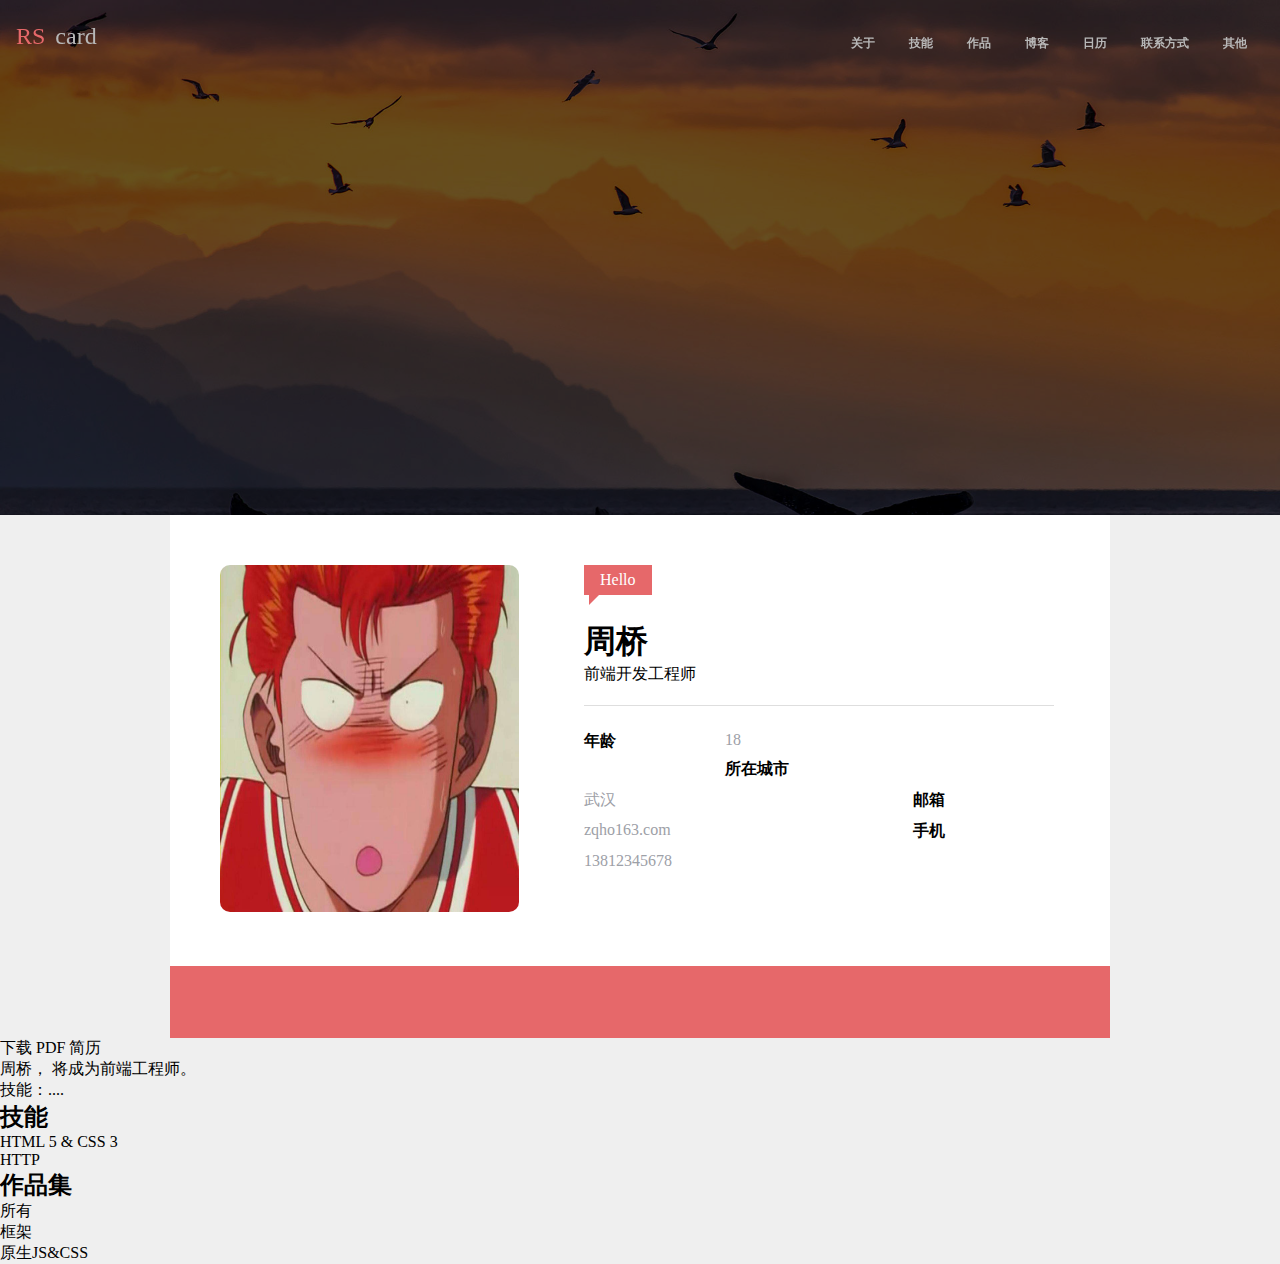
==== resume/resume.html @ f73a6a83 "简历" ====
<!DOCTYPE html>
<html lang="en">

<head>
    <meta charset="UTF-8">
    <meta name="viewport" content="width=device-width, initial-scale=1.0">
    <meta http-equiv="X-UA-Compatible" content="ie=edge">
    <link rel="stylesheet" href="resume.css">
    <title>resume</title>
    <link rel="stylesheet" href="//at.alicdn.com/t/font_764186_n2p8pr8hvwe.css">
    <style type="text/css">
    .icon {
       width: 1em; height: 1em;
       vertical-align: -0.15em;
       fill: currentColor;
       overflow: hidden;
    }
</style>
</head>

<body>
    <div class="topNavBar">
        <div class="topNavBar-inner clearfix">
            <a class="logo" href="#" alt="logo" style="float: left;">
                <span class="rs">RS</span>
                <span class="card">card</span>
            </a>
            <nav style="float: right;">
                <ul class="clearfix">
                    <li>
                        <a href="#">关于</a>
                    </li>
                    <li>
                        <a href="#">技能</a>
                    </li>
                    <li>
                        <a href="#">作品</a>
                    </li>
                    <li>
                        <a href="#">博客</a>
                    </li>
                    <li>
                        <a href="#">日历</a>
                    </li>
                    <li>
                        <a href="#">联系方式</a>
                    </li>
                    <li>
                        <a href="#">其他</a>
                    </li>
                </ul>
            </nav>
        </div>

    </div>
    <div class="banner">
        <div class="mask"></div>
    </div>
    <main>
        <div class="useCard">
            <div class="pictureAndText clearfix">
                <div class="picture">
                    <img src="img/timg.jpg" alt="头像">
                </div>
                <div class="text">
                    <div class="profile">
                        <span class="welcome">
                            Hello
                            <span class="triangle"></span>
                        </span>
                        <h1>周桥</h1>
                        <p>前端开发工程师</p>
                        <hr>
                        <dl>
                            <dt>年龄</dt>
                            <dd>18</dd>
                            <dt>所在城市</dt>
                            <dd>武汉</dd>
                            <dt>邮箱</dt>
                            <dd>zqho163.com</dd>
                            <dt>手机</dt>
                            <dd>13812345678</dd>
                        </dl>
                    </div>
                </div>
            </div>
            <footer class="media">
                    <a href="#">
                            <svg class="icon" aria-hidden="true">
                                <use xlink:href="#icon-github"></use>
                            </svg>
                          </a>
                          <a href="#">
                            <svg class="icon" aria-hidden="true">
                                <use xlink:href="#icon-weixin"></use>
                            </svg>
                          </a>
                          <a href="#">
                            <svg class="icon" aria-hidden="true">
                                <use xlink:href="#icon-QQ"></use>
                            </svg>
                          </a>
            </footer>
        </div>

        <a class="button" href="#">下载 PDF 简历</a>
        
        <p>
            周桥， 将成为前端工程师。
            <br> 技能：....
        </p>

    </main>
    <section>
        <h2>技能</h2>
        <ol>
            <li>HTML 5 &amp; CSS 3</li>
            <li>HTTP</li>
        </ol>
    </section>
    <section>
        <h2>作品集</h2>
        <nav>
            <ol>
                <li>所有</li>
                <li>框架</li>
                <li>原生JS&amp;CSS</li>
            </ol>
        </nav>
        <div class="jobs">
            <div class="big"></div>
            <div class="small"></div>
            <div class="small"></div>
        </div>
    </section>
    <script src="http://at.alicdn.com/t/font_764186_n2p8pr8hvwe.js"></script>
</body>

</body>

</html>
---- resume/resume.css ----
body {
    background: rgba(0, 0, 0, 0.9);
    margin: 0;
    background: #efefef;
  }
   *{
     margin: 0;
     padding: 0;

  }
  a {
    color: inherit;
    text-decoration: none;
  }
  .clearfix::after {
    content: '';
    display: block;
    clear: both;
  }
  
  .topNavBar {
    position: fixed;
    width: 100%;
    padding: 20px 0 20px 0;
  }
  
  .topNavBar > .topNavBar-inner {
    padding: 0 16px;
  }

  .topNavBar > .topNavBar-inner > nav {
    padding-top: 7px;
  }
  .topNavBar > .topNavBar-inner nav > ul {
    list-style: none;
    margin: 0;
    padding: 0;
  }
  .topNavBar > .topNavBar-inner > nav > ul > li {
    float: left;
    margin-left: 17px;
    margin-right: 17px;
  }
  .topNavBar > .topNavBar-inner > nav > ul > li > a {
    font-size: 12px;
    color: #b7b7b7;
    font-weight: bold;
    border-top: 3px solid transparent;
    border-bottom: 3px solid transparent;
    padding-top: 5px;
    padding-bottom: 5px;
    display: block;
  }
  .topNavBar > .topNavBar-inner > nav > ul > li > a:hover {
    border-bottom: 3px solid #e06567;
  }
  
  .topNavBar .logo {
    font-size: 24px;
    font-family: 'Arial Black';
    padding-top: 3px;
    padding-bottom: 4px;
  }
  .topNavBar .logo .rs {
    margin-right: 4px;
    color: #e6686a;
  }
  .topNavBar .logo .card {
    color: #b7b7b7;
  }

  .banner {
    height: 515px;
    background: url(./img/bag.jpg) ;  
    background-size:cover; 
  }
  .mask {
    height: 515px;
    background-color: rgba(0, 0, 0, 0.6);
  }

  main >.useCard {
    max-width: 940px;
    margin: 0 auto; 
    background: #ffffff;
  }

  main >.useCard > .pictureAndText {
    padding: 50px;
  }

  main >.useCard > .pictureAndText >.picture {
    float: left;
  }

  main >.useCard > .pictureAndText >.picture>img {
    width: 299px;
    height: 347px;
    border-radius: 10px;
  }

  main >.useCard > .pictureAndText>.text {
    width: 470px;
    float: left;
    margin-left: 65px;
  }

  .useCard .welcome {
    display: inline-block;
    line-height: 22px;
    padding: 4px 16px;
    background: #e6686a;
    color: #fff;
    position: relative;
  }
  .useCard .triangle {
    display: block;
    border: 10px solid transparent;
    width: 0px;
    border-left-color: #e6686a;
    border-top-width: 0px;
    position: absolute;
    left: 5px;
    top: 100%;
  }
  .useCard h1 {
    margin-top: 25px;
  }
  .useCard hr {
    margin: 20px 0;
    height: 0;
    border: none;
    border-top: 1px solid #DEDEDE;
  }

 
  .useCard dl dd {  
    float: left; 
    width: 70%;
    padding: 5px 0;
    color: #9da0a7;
  }

  .useCard dl dt {
    font-weight: bold;
    float: left;
    width: 30%;
    padding: 5px 0;
  }

  .useCard > footer.media{
    background: #E6686A;
    text-align: center;
  }
  .useCard > footer.media > a{
    display: inline-block;
    width: 40px;
    line-height: 30px;
    padding: 5px 0;
    border-radius: 50%;
    margin: 16px;
  }
  .useCard > footer.media > a:hover{
    background: #CF5D5F;
  }
  .useCard svg{
    width: 30px;
    height: 30px; 
    fill: white;
    vertical-align: top;
  }
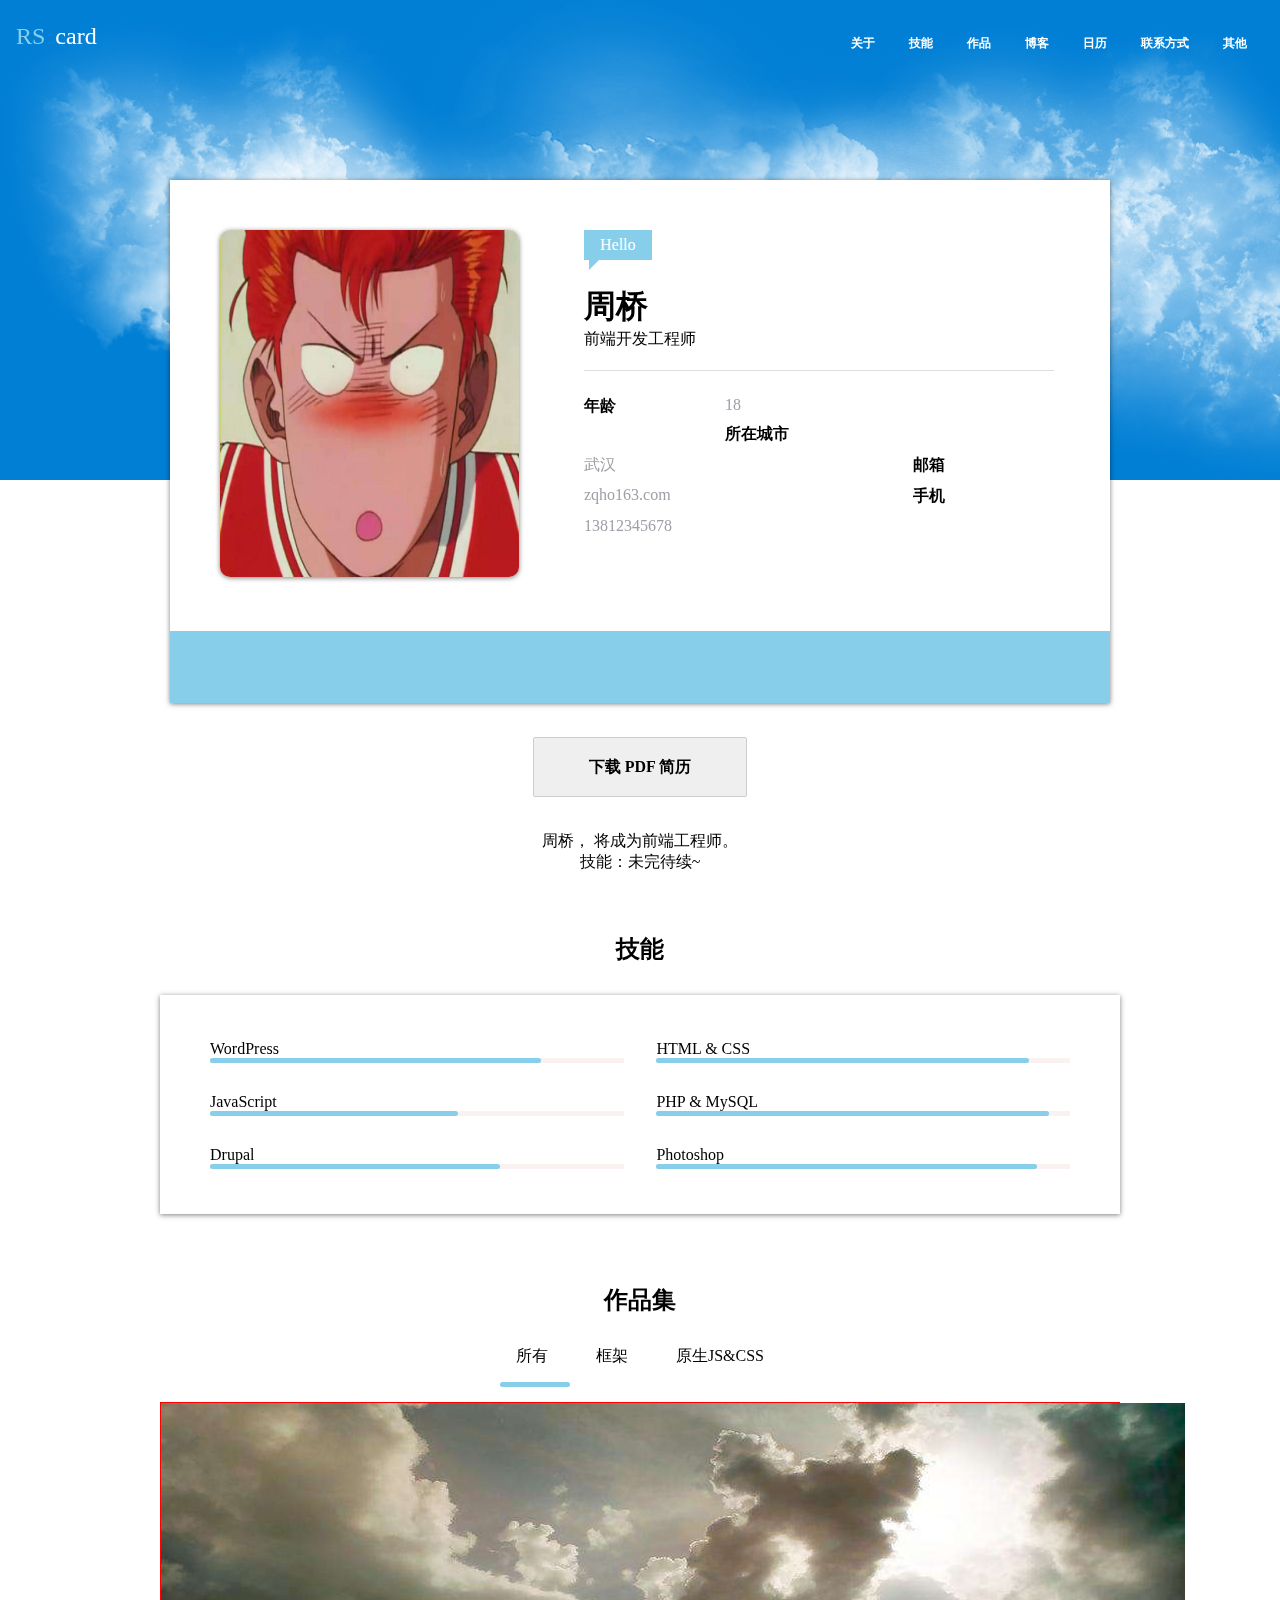
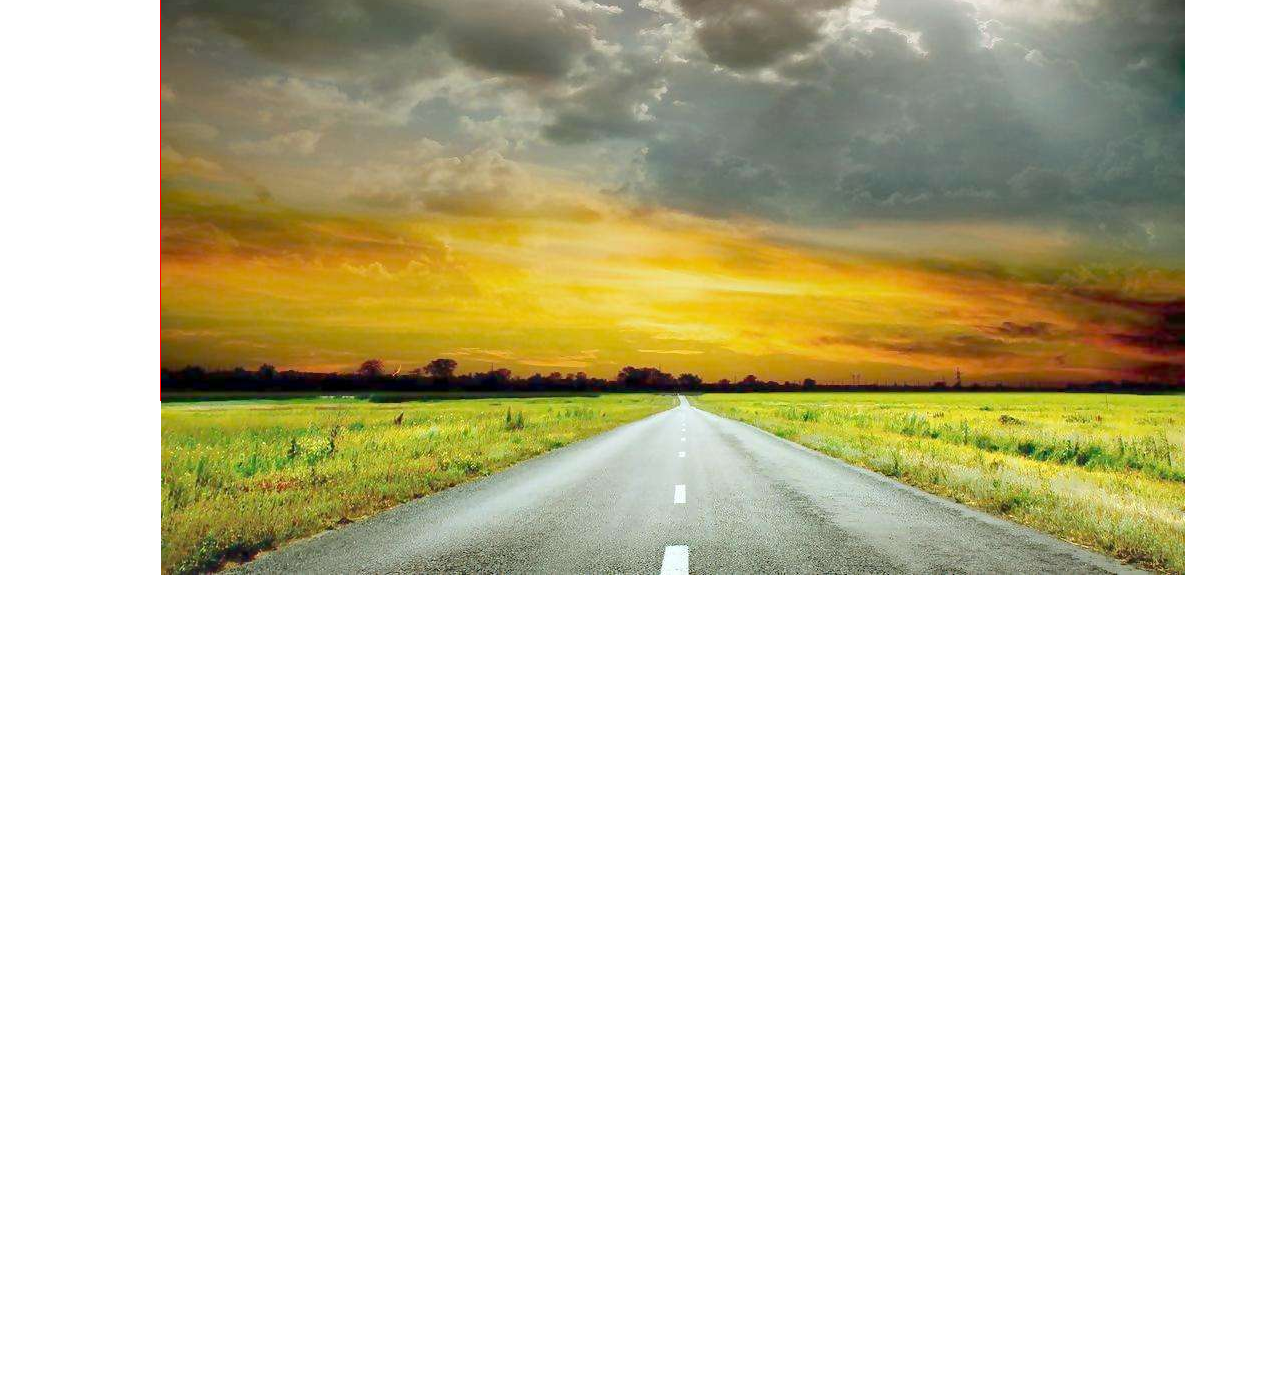
==== commit dab32db0: "更新技能条与作品" ====
--- a/resume/resume.html
+++ b/resume/resume.html
@@ -7,19 +7,22 @@
     <meta http-equiv="X-UA-Compatible" content="ie=edge">
     <link rel="stylesheet" href="resume.css">
     <title>resume</title>
-    <link rel="stylesheet" href="//at.alicdn.com/t/font_764186_n2p8pr8hvwe.css">
+    <link rel="stylesheet" href="sky.css">
+    <script src="http://at.alicdn.com/t/font_764074_2g4nvwgw6mk.js"></script>
     <style type="text/css">
-    .icon {
-       width: 1em; height: 1em;
-       vertical-align: -0.15em;
-       fill: currentColor;
-       overflow: hidden;
-    }
-</style>
+        .icon {
+            width: 1em;
+            height: 1em;
+            vertical-align: -0.15em;
+            fill: currentColor;
+            overflow: hidden;
+        }
+    </style>
 </head>
 
 <body>
     <div class="topNavBar">
+
         <div class="topNavBar-inner clearfix">
             <a class="logo" href="#" alt="logo" style="float: left;">
                 <span class="rs">RS</span>
@@ -53,9 +56,14 @@
         </div>
 
     </div>
-    <div class="banner">
-        <div class="mask"></div>
-    </div>
+ 
+        <div class="sky">
+            <div class="clouds_one"></div>
+            <div class="clouds_two"></div>
+            <div class="clouds_three"></div>
+        </div>
+  
+
     <main>
         <div class="useCard">
             <div class="pictureAndText clearfix">
@@ -85,40 +93,85 @@
                 </div>
             </div>
             <footer class="media">
-                    <a href="#">
-                            <svg class="icon" aria-hidden="true">
-                                <use xlink:href="#icon-github"></use>
-                            </svg>
-                          </a>
-                          <a href="#">
-                            <svg class="icon" aria-hidden="true">
-                                <use xlink:href="#icon-weixin"></use>
-                            </svg>
-                          </a>
-                          <a href="#">
-                            <svg class="icon" aria-hidden="true">
-                                <use xlink:href="#icon-QQ"></use>
-                            </svg>
-                          </a>
+                <a href="#">
+                    <svg class="icon" aria-hidden="true">
+                        <use xlink:href="#icon-github"></use>
+                    </svg>
+                </a>
+                <a href="#">
+                    <svg class="icon" aria-hidden="true">
+                        <use xlink:href="#icon-weibo"></use>
+                    </svg>
+                </a>
+                <a href="#">
+                    <svg class="icon" aria-hidden="true">
+                        <use xlink:href="#icon-weixin-copy"></use>
+                    </svg>
+                </a>
+                <a href="#">
+                        <svg class="icon" aria-hidden="true">
+                            <use xlink:href="#icon-qq-copy"></use>
+                        </svg>
+                    </a>
             </footer>
         </div>
-
-        <a class="button" href="#">下载 PDF 简历</a>
-        
-        <p>
+        <p class="downloadResume-wrapper">
+            <a class="downloadResume" href="readme.txt" download="">下载 PDF 简历</a>
+        </p>
+
+        <p class="SelfIntroductio">
             周桥， 将成为前端工程师。
-            <br> 技能：....
+            <br> 技能：未完待续~
         </p>
 
     </main>
-    <section>
-        <h2>技能</h2>
-        <ol>
-            <li>HTML 5 &amp; CSS 3</li>
-            <li>HTTP</li>
-        </ol>
+    <section class="skill">
+        <header>
+            <h2>技能</h2>
+        </header>
+        <div class="content clearfix">
+            <ul>
+                <li>
+                    <p>WordPress</p>
+                    <div class="bar">
+                        <div class="realBar" style="width:80%;"></div>
+                    </div>
+                </li>
+                <li>
+                    <p>HTML &amp; CSS</p>
+                    <div class="bar">
+                        <div class="realBar" style="width:90%;"></div>
+                    </div>
+                </li>
+                <li>
+                    <p>JavaScript</p>
+                    <div class="bar">
+                        <div class="realBar" style="width:60%;"></div>
+                    </div>
+                </li>
+                <li>
+                    <p>PHP &amp; MySQL</p>
+                    <div class="bar">
+                        <div class="realBar" style="width:95%;"></div>
+                    </div>
+                </li>
+                <li>
+                    <p>Drupal</p>
+                    <div class="bar">
+                        <div class="realBar" style="width:70%;"></div>
+                    </div>
+                </li>
+                <li>
+                    <p>Photoshop</p>
+                    <div class="bar">
+                        <div class="realBar" style="width:92%;"></div>
+                    </div>
+                </li>
+            </ul>
+        </div>
+
     </section>
-    <section>
+    <section class="production">
         <h2>作品集</h2>
         <nav>
             <ol>
@@ -126,16 +179,24 @@
                 <li>框架</li>
                 <li>原生JS&amp;CSS</li>
             </ol>
+
         </nav>
-        <div class="jobs">
-            <div class="big"></div>
-            <div class="small"></div>
-            <div class="small"></div>
+        <div class="bar">
+                <div class="realBar" style="width:25%;"></div>
+        </div>
+        <div class="works">
+            <div class="big">
+                <img src="img/img2.jpg" alt="">
+            </div>
+            <!-- <div class="small">
+                    <img src="img/timg (1).jpg" alt="">
+            </div>
+            <div class="small">
+                    <img src="img/timg (1).jpg" alt="">
+            </div> -->
         </div>
     </section>
-    <script src="http://at.alicdn.com/t/font_764186_n2p8pr8hvwe.js"></script>
 </body>
 
-</body>
 
 </html>--- a/resume/resume.css
+++ b/resume/resume.css
@@ -1,7 +1,8 @@
 body {
     background: rgba(0, 0, 0, 0.9);
     margin: 0;
-    background: #efefef;
+    background: #fff;
+    height: 3000px;
   }
    *{
      margin: 0;
@@ -43,7 +44,7 @@
   }
   .topNavBar > .topNavBar-inner > nav > ul > li > a {
     font-size: 12px;
-    color: #b7b7b7;
+    color: #fff;
     font-weight: bold;
     border-top: 3px solid transparent;
     border-bottom: 3px solid transparent;
@@ -52,7 +53,7 @@
     display: block;
   }
   .topNavBar > .topNavBar-inner > nav > ul > li > a:hover {
-    border-bottom: 3px solid #e06567;
+    border-bottom: 3px solid skyblue;
   }
   
   .topNavBar .logo {
@@ -63,26 +64,32 @@
   }
   .topNavBar .logo .rs {
     margin-right: 4px;
-    color: #e6686a;
+    color: skyblue;
   }
   .topNavBar .logo .card {
-    color: #b7b7b7;
+    color: #fff;
   }
 
   .banner {
     height: 515px;
     background: url(./img/bag.jpg) ;  
     background-size:cover; 
+    
   }
   .mask {
     height: 515px;
     background-color: rgba(0, 0, 0, 0.6);
   }
 
+  body > main {
+    margin-top: -300px;
+  }
   main >.useCard {
     max-width: 940px;
     margin: 0 auto; 
     background: #ffffff;
+    box-shadow: 0px 1px 5px 0px rgba(0, 0, 0, .5);
+
   }
 
   main >.useCard > .pictureAndText {
@@ -97,6 +104,7 @@
     width: 299px;
     height: 347px;
     border-radius: 10px;
+    box-shadow: 0px 1px 5px 0px rgba(0, 0, 0, .5);
   }
 
   main >.useCard > .pictureAndText>.text {
@@ -109,7 +117,7 @@
     display: inline-block;
     line-height: 22px;
     padding: 4px 16px;
-    background: #e6686a;
+    background: skyblue;
     color: #fff;
     position: relative;
   }
@@ -117,7 +125,7 @@
     display: block;
     border: 10px solid transparent;
     width: 0px;
-    border-left-color: #e6686a;
+    border-left-color: skyblue;
     border-top-width: 0px;
     position: absolute;
     left: 5px;
@@ -149,7 +157,7 @@
   }
 
   .useCard > footer.media{
-    background: #E6686A;
+    background: skyblue;
     text-align: center;
   }
   .useCard > footer.media > a{
@@ -161,11 +169,143 @@
     margin: 16px;
   }
   .useCard > footer.media > a:hover{
-    background: #CF5D5F;
+    background: skyblue;
   }
   .useCard svg{
     width: 30px;
     height: 30px; 
     fill: white;
     vertical-align: top;
-  }+  }
+
+  main  .downloadResume-wrapper {
+    text-align: center;
+    margin:0 auto;
+  }
+
+  main  .downloadResume {
+   font-size: 16px;
+   line-height: 16px;
+   padding: 21px 55px;
+   border: 1px solid #ccc;
+   display: inline-block;
+   border-radius: 2px;
+   background: #EFEFEF;
+   font-weight: bold;
+   margin: 34px 0;
+   transition:  box-shadow 0.5s;
+  }
+  main  .downloadResume:hover {
+    box-shadow: 0px 4px 13px 0px rgba(0, 0, 0, .2);
+  }
+
+  main .SelfIntroductio {
+    text-align: center;
+    margin: 0 auto;
+    max-width: 960px;
+  }
+  
+  section.skill {
+    margin-top: 60px;
+  }
+
+  section.skill > header {
+    text-align: center;
+  }
+  section.skill h2{
+    margin-bottom: 30px;
+  }
+
+  section.skill .content {
+    max-width: 960px;
+    margin: 0 auto;
+    background: #fff;
+    box-shadow: 0px 1px 5px 0px rgba(0, 0, 0, .5); 
+    margin-bottom:70px; 
+  }
+
+  section.skill .content ul{
+    padding: 30px 40px;
+    display: flex;
+    flex-direction: row;
+    justify-content: space-between;
+    flex-wrap: wrap;
+    list-style: none;
+  }
+
+  section.skill .content li{
+    float: left;
+    width: 47%;
+    margin: 10px;
+  }
+  
+
+  section.skill > .content li {
+    padding: 5px 0;
+  }
+  section.skill > .content .bar {
+    width: 100%;
+    background:rgb(250, 241, 241);
+    height: 5px;
+  }
+
+  section.skill > .content .realBar {
+    background: skyblue;
+    height: 5px;
+    border-radius: 3px;
+  }
+
+  section.production {
+    text-align: center;
+    margin: 0 auto;
+    max-width: 960px;
+  }
+
+  section.production h2{
+    margin-bottom: 30px;
+  }
+
+
+  section.production nav{
+    text-align: center;
+  }
+
+  section.production>nav>ol{
+    margin: 0 auto;
+    display: inline-block;
+    vertical-align: top;
+  }
+  section.production>nav>ol>li{
+    list-style: none;
+    float: left;
+    margin-left: 48px;
+  }
+  section.production>nav>ol>li:nth-child(1){
+    margin-left: 0;
+  }
+  section.production  .bar {
+    text-align: center;
+    display: block;
+    width: 280px;
+    height: 5px;
+    border-radius: 5px; 
+    background: #fff;
+    margin: 15px auto;
+  }
+  section.production  .realBar {
+    background: skyblue;
+    height: 5px;
+    border-radius: 3px;
+  }
+  
+  section.production  .works {
+    height: 597px;
+    border: 1px solid red;
+  }
+
+  section.production  .works .big {
+    position: relative;
+  }
+  
+
+
--- a/resume/sky.css
+++ b/resume/sky.css
@@ -0,0 +1,186 @@
+
+
+.sky {
+  height: 480px;
+  background: #007fd5;
+  position: relative;
+  overflow: hidden;
+  -webkit-animation: sky_background 50s ease-out infinite;
+  -moz-animation: sky_background 50s ease-out infinite;
+  -o-animation: sky_background 50s ease-out infinite;
+  animation: sky_background 50s ease-out infinite;
+  -webkit-transform: translate3d(0, 0, 0);
+  -ms-transform: translate3d(0, 0, 0);
+  -o-transform: translate3d(0, 0, 0);
+  transform: translate3d(0, 0, 0);
+  z-index: -1;
+}
+
+.sky .clouds_one {
+  background: url("img/cloud_one.png");
+  position: absolute;
+  left: 0;
+  top: 0;
+  height: 100%;
+  width: 300%;
+  -webkit-animation: cloud_one 50s linear infinite;
+  -moz-animation: cloud_one 50s linear infinite;
+  -o-animation: cloud_one 50s linear infinite;
+  animation: cloud_one 50s linear infinite;
+  -webkit-transform: translate3d(0, 0, 0);
+  -ms-transform: translate3d(0, 0, 0);
+  -o-transform: translate3d(0, 0, 0);
+  transform: translate3d(0, 0, 0);
+}
+
+.sky .clouds_two {
+  background: url("img/cloud_two.png");
+  position: absolute;
+  left: 0;
+  top: 0;
+  height: 100%;
+  width: 300%;
+  -webkit-animation: cloud_two 75s linear infinite;
+  -moz-animation: cloud_two 75s linear infinite;
+  -o-animation: cloud_two 75s linear infinite;
+  animation: cloud_two 75s linear infinite;
+  -webkit-transform: translate3d(0, 0, 0);
+  -ms-transform: translate3d(0, 0, 0);
+  -o-transform: translate3d(0, 0, 0);
+  transform: translate3d(0, 0, 0);
+}
+
+.sky .clouds_three {
+  background: url("img/cloud_three.png");
+  position: absolute;
+  left: 0;
+  top: 0;
+  height: 100%;
+  width: 300%;
+  -webkit-animation: cloud_three 100s linear infinite;
+  -moz-animation: cloud_three 100s linear infinite;
+  -o-animation: cloud_three 100s linear infinite;
+  animation: cloud_three 100s linear infinite;
+  -webkit-transform: translate3d(0, 0, 0);
+  -ms-transform: translate3d(0, 0, 0);
+  -o-transform: translate3d(0, 0, 0);
+  transform: translate3d(0, 0, 0);
+}
+
+@-webkit-keyframes sky_background {
+  0% {
+	background: #007fd5;
+	color: #007fd5
+  }
+  50% {
+	background: #000;
+	color: #a3d9ff
+  }
+  100% {
+	background: #007fd5;
+	color: #007fd5
+  }
+}
+@-moz-keyframes sky_background {
+  0% {
+	background: #007fd5;
+	color: #007fd5
+  }
+  50% {
+	background: #000;
+	color: #a3d9ff
+  }
+  100% {
+	background: #007fd5;
+	color: #007fd5
+  }
+}
+@keyframes sky_background {
+  0% {
+	background: #007fd5;
+	color: #007fd5
+  }
+  50% {
+	background: #000;
+	color: #a3d9ff
+  }
+  100% {
+	background: #007fd5;
+	color: #007fd5
+  }
+}
+
+@-webkit-keyframes cloud_one {
+  0% {
+	left: 0
+  }
+  100% {
+	left: -200%
+  }
+}
+@-moz-keyframes cloud_one {
+  0% {
+	left: 0
+  }
+  100% {
+	left: -200%
+  }
+}
+@keyframes cloud_one {
+  0% {
+	left: 0
+  }
+  100% {
+	left: -200%
+  }
+}
+
+@-webkit-keyframes cloud_two {
+  0% {
+	left: 0
+  }
+  100% {
+	left: -200%
+  }
+}
+@-moz-keyframes cloud_two {
+  0% {
+	left: 0
+  }
+  100% {
+	left: -200%
+  }
+}
+@keyframes cloud_two {
+  0% {
+	left: 0
+  }
+  100% {
+	left: -200%
+  }
+}
+
+@-webkit-keyframes cloud_three {
+  0% {
+	left: 0
+  }
+  100% {
+	left: -200%
+  }
+}
+@-moz-keyframes cloud_three {
+  0% {
+	left: 0
+  }
+  100% {
+	left: -200%
+  }
+}
+@keyframes cloud_three {
+  0% {
+	left: 0
+  }
+  100% {
+	left: -200%
+  }
+}